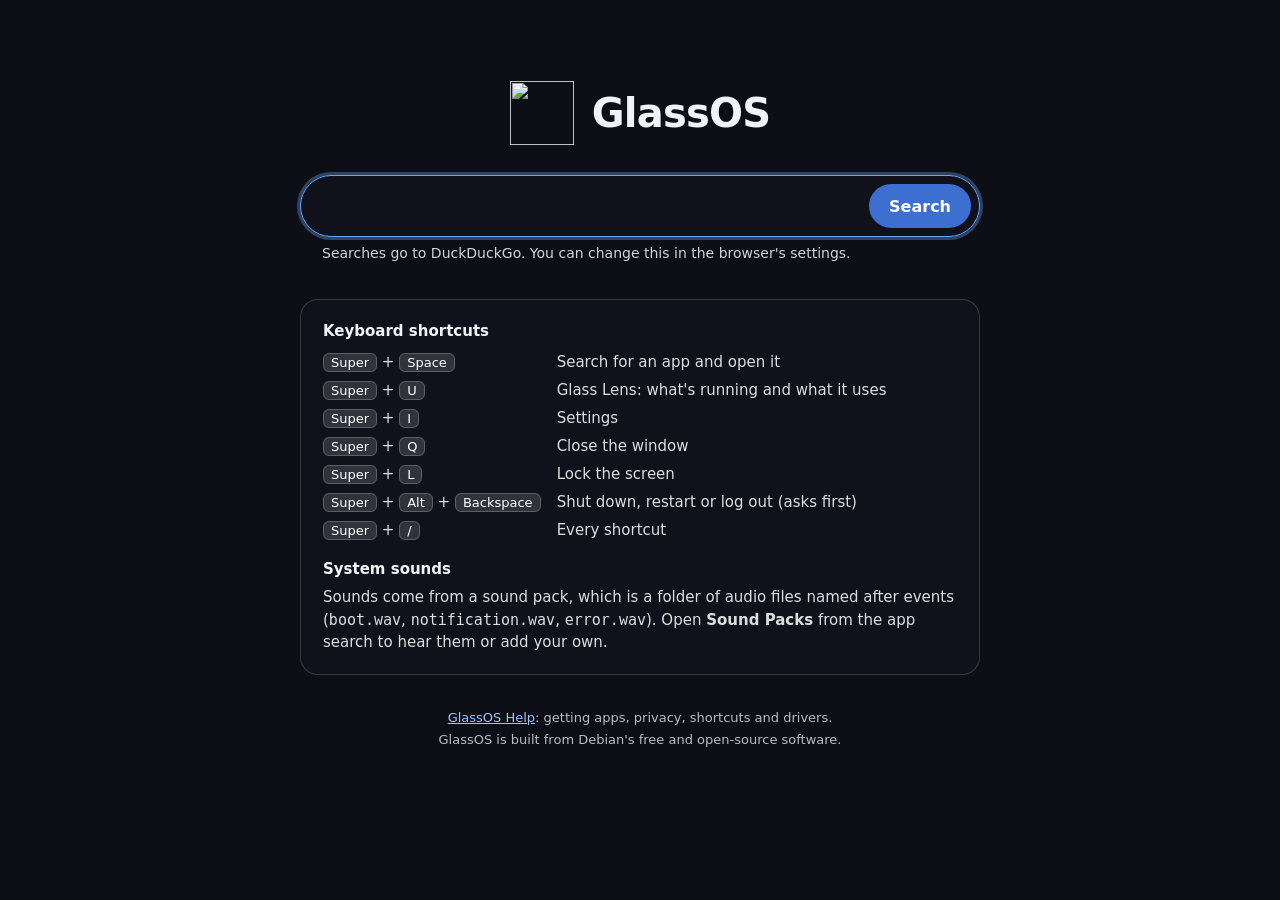
==== overlay/usr/share/glassos/welcome/index.html @ 96b5aa85 "first commit Co-Authored-By: Claude Opus 5.5 <noreply@anthropic.com>" ====
<!doctype html>
<html lang="en">
<head>
<meta charset="utf-8">
<meta name="viewport" content="width=device-width, initial-scale=1">
<title>GlassOS start page</title>
<!-- A local file (/usr/share/glassos/welcome/index.html). It loads no web resources. -->
<style>
  :root { color-scheme: dark; --edge: rgba(255,255,255,.16); --accent: #6aa8ff; }
  * { box-sizing: border-box; }
  html, body { margin: 0; min-height: 100%; }
  body {
    font-family: Inter, "DejaVu Sans", sans-serif; color: #f2f3f8;
    background: #0d0e16 url("../wallpapers/prism.jpg") center / cover fixed;
    display: flex; flex-direction: column; align-items: center; padding: 9vh 24px 40px;
  }
  header { display: flex; align-items: center; gap: 18px; margin-bottom: 30px; }
  header img { width: 64px; height: 64px; }
  h1 { font-size: 40px; font-weight: 800; margin: 0; letter-spacing: -.02em; }
  main { width: min(680px, 100%); }
  form.search {
    display: flex; gap: 10px; padding: 8px 8px 8px 22px; border-radius: 999px;
    background: rgba(20,21,32,.55); border: 1px solid var(--edge); border-top-color: rgba(255,255,255,.3);
  }
  form.search:focus-within { border-color: var(--accent); box-shadow: 0 0 0 3px rgba(106,168,255,.35); }
  form.search input {
    flex: 1; min-width: 0; background: none; border: 0; outline: 0; color: #fff; font: inherit; font-size: 18px;
  }
  form.search button {
    border: 0; border-radius: 999px; padding: 10px 20px; min-height: 44px; font: inherit; font-weight: 700;
    color: #fff; background: #3d6fd1; cursor: pointer;
  }
  form.search button:hover { background: #4a7fe6; }
  form.search button:active { background: #3361bd; }
  form.search button:focus-visible { outline: 2px solid #fff; outline-offset: 2px; }
  label.for-search { display: block; font-size: 14px; color: rgba(255,255,255,.82); margin: 0 0 8px 22px; }
  .keys { margin-top: 38px; padding: 6px 22px 10px; border-radius: 18px;
          background: rgba(20,21,32,.5); border: 1px solid var(--edge); }
  h2 { font-size: 15px; margin: 16px 0 8px; }
  table { border-collapse: collapse; width: 100%; font-size: 15px; }
  td { padding: 5px 0; color: rgba(255,255,255,.86); vertical-align: top; }
  td:first-child { white-space: nowrap; padding-right: 16px; width: 1%; }
  kbd {
    font-family: inherit; font-size: 13px; padding: 1px 7px; border-radius: 6px;
    background: rgba(255,255,255,.14); border: 1px solid rgba(255,255,255,.22); color: #fff;
  }
  /* In Glass Browser the page background is left clear so the desktop shows through the window */
  html.glass body { background: transparent; }
  footer { margin-top: 32px; font-size: 13px; color: rgba(255,255,255,.72); text-align: center; line-height: 1.7; }
  footer a { color: #9cc4ff; cursor: pointer; }
  footer a:hover { color: #fff; }
  footer a:focus-visible { outline: 2px solid #fff; outline-offset: 2px; }
  @media (max-width: 520px) {
    h1 { font-size: 30px; }
    td:first-child { white-space: normal; }
  }
</style>
</head>
<body>
  <script>if (location.hash === "#glass") document.documentElement.classList.add("glass");</script>
  <header>
    <img src="../logo.png" alt="" width="64" height="64">
    <h1>GlassOS</h1>
  </header>

  <main>
    <form class="search" action="https://duckduckgo.com/" method="get" role="search">
      <input id="q" name="q" aria-label="Search DuckDuckGo" autofocus autocomplete="off">
      <button type="submit">Search</button>
    </form>
    <label class="for-search" for="q" style="margin-top:8px">Searches go to DuckDuckGo. You can change this in the browser's settings.</label>

    <section class="keys" aria-labelledby="keys-title">
      <h2 id="keys-title">Keyboard shortcuts</h2>
      <table>
        <tr><td><kbd>Super</kbd> + <kbd>Space</kbd></td><td>Search for an app and open it</td></tr>
        <tr><td><kbd>Super</kbd> + <kbd>U</kbd></td><td>Glass Lens: what's running and what it uses</td></tr>
        <tr><td><kbd>Super</kbd> + <kbd>I</kbd></td><td>Settings</td></tr>
        <tr><td><kbd>Super</kbd> + <kbd>Q</kbd></td><td>Close the window</td></tr>
        <tr><td><kbd>Super</kbd> + <kbd>L</kbd></td><td>Lock the screen</td></tr>
        <tr><td><kbd>Super</kbd> + <kbd>Alt</kbd> + <kbd>Backspace</kbd></td><td>Shut down, restart or log out (asks first)</td></tr>
        <tr><td><kbd>Super</kbd> + <kbd>/</kbd></td><td>Every shortcut</td></tr>
      </table>
      <h2>System sounds</h2>
      <p style="margin:0 0 10px;color:rgba(255,255,255,.86);font-size:15px;line-height:1.5">
        Sounds come from a sound pack, which is a folder of audio files named after events
        (<code>boot.wav</code>, <code>notification.wav</code>, <code>error.wav</code>). Open
        <b>Sound Packs</b> from the app search to hear them or add your own.</p>
    </section>
  </main>

  <footer><a href="../help/index.html">GlassOS Help</a>: getting apps, privacy, shortcuts and drivers.<br>
    GlassOS is built from Debian's free and open-source software.</footer>
</body>
</html>
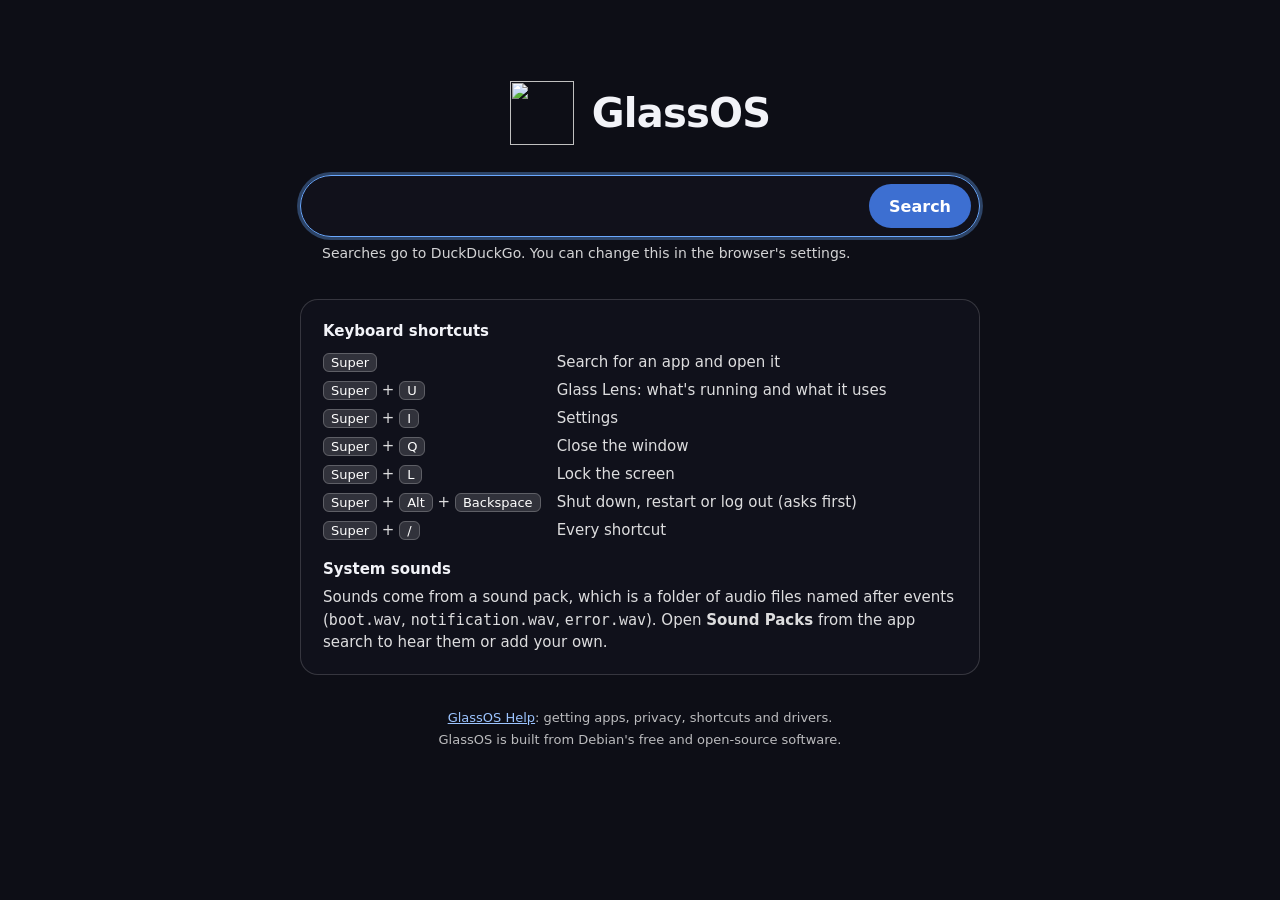
==== commit c40955c5: "Open app search by tapping Super alone (was Super+Space) Co-Authored-By: Claude Opus 5.5 <noreply@an" ====
--- a/overlay/usr/share/glassos/welcome/index.html
+++ b/overlay/usr/share/glassos/welcome/index.html
@@ -73,7 +73,7 @@
     <section class="keys" aria-labelledby="keys-title">
       <h2 id="keys-title">Keyboard shortcuts</h2>
       <table>
-        <tr><td><kbd>Super</kbd> + <kbd>Space</kbd></td><td>Search for an app and open it</td></tr>
+        <tr><td><kbd>Super</kbd></td><td>Search for an app and open it</td></tr>
         <tr><td><kbd>Super</kbd> + <kbd>U</kbd></td><td>Glass Lens: what's running and what it uses</td></tr>
         <tr><td><kbd>Super</kbd> + <kbd>I</kbd></td><td>Settings</td></tr>
         <tr><td><kbd>Super</kbd> + <kbd>Q</kbd></td><td>Close the window</td></tr>
